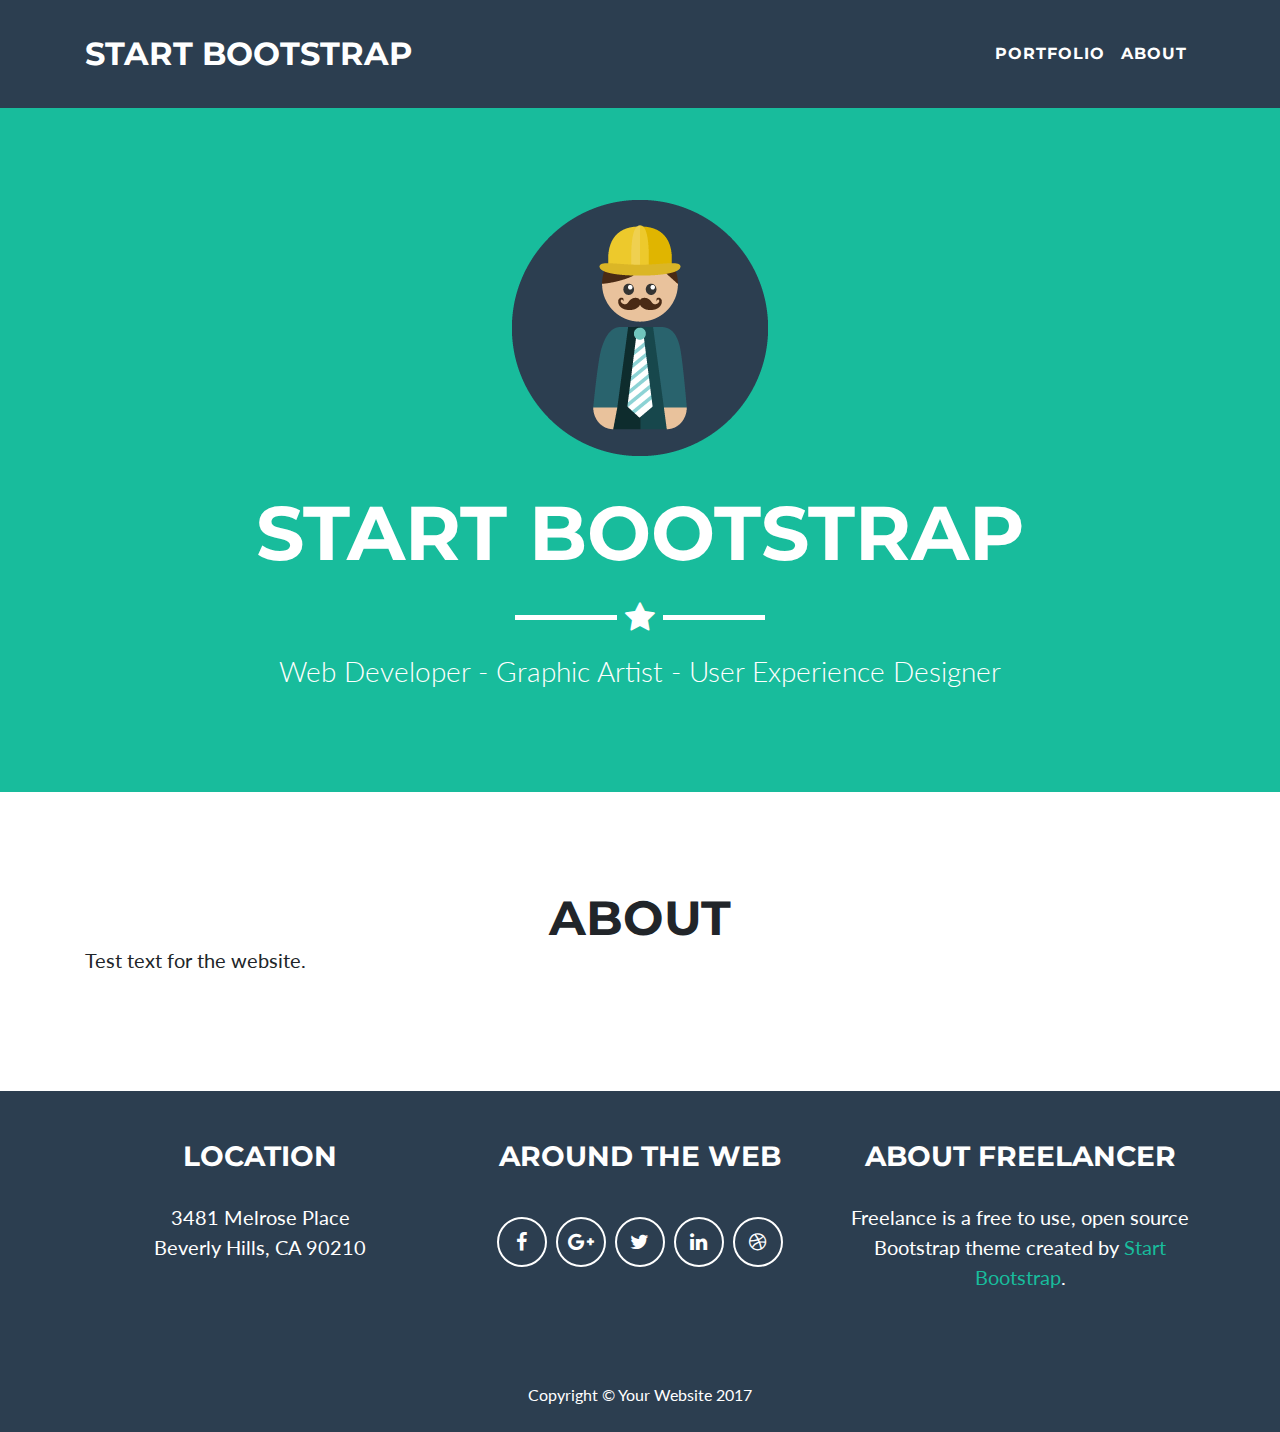
==== LearningModulesSite/index.html @ baed7084 "Website Structure" ====
<!DOCTYPE html>
<html lang="en">

  <head>

    <meta charset="utf-8">
    <meta name="viewport" content="width=device-width, initial-scale=1, shrink-to-fit=no">
    <meta name="description" content="">
    <meta name="author" content="">

    <title>Freelancer - Start Bootstrap Theme</title>

    <!-- Bootstrap core CSS -->
    <link href="vendor/bootstrap/css/bootstrap.min.css" rel="stylesheet">

    <!-- Custom fonts for this template -->
    <link href="vendor/font-awesome/css/font-awesome.min.css" rel="stylesheet" type="text/css">
    <link href="https://fonts.googleapis.com/css?family=Montserrat:400,700" rel="stylesheet" type="text/css">
    <link href="https://fonts.googleapis.com/css?family=Lato:400,700,400italic,700italic" rel="stylesheet" type="text/css">

    <!-- Custom styles for this template -->
    <link href="css/freelancer.min.css" rel="stylesheet">

  </head>

  <body id="page-top">

    <!-- Navigation -->
    <nav class="navbar navbar-expand-lg navbar-light fixed-top" id="mainNav">
      <div class="container">
        <a class="navbar-brand js-scroll-trigger" href="#page-top">Start Bootstrap</a>
        <button class="navbar-toggler navbar-toggler-right" type="button" data-toggle="collapse" data-target="#navbarResponsive" aria-controls="navbarResponsive" aria-expanded="false" aria-label="Toggle navigation">
          Menu
          <i class="fa fa-bars"></i>
        </button>
        <div class="collapse navbar-collapse" id="navbarResponsive">
          <ul class="navbar-nav ml-auto">
            <li class="nav-item">
              <a class="nav-link js-scroll-trigger" href="#portfolio">Portfolio</a>
            </li>
            <li class="nav-item">
              <a class="nav-link js-scroll-trigger" href="#about">About</a>
            </li>
          </ul>
        </div>
      </div>
    </nav>

    <!-- Header -->
    <header class="masthead">
      <div class="container">
        <img class="img-fluid" src="img/profile.png" alt="">
        <div class="intro-text">
          <span class="name">Start Bootstrap</span>
          <hr class="star-light">
          <span class="skills">Web Developer - Graphic Artist - User Experience Designer</span>
        </div>
      </div>
    </header>

    <!-- About Section -->
    <section id="about">
      <div class="container">
        <h2 class="text-center">About</h2>
        <div class="row">
          <div class="col-lg-4">
            <p>Test text for the website.</p>
          </div>
        </div>
      </div>
    </section>
    
    <!-- Footer -->
    <footer class="text-center">
      <div class="footer-above">
        <div class="container">
          <div class="row">
            <div class="footer-col col-md-4">
              <h3>Location</h3>
              <p>3481 Melrose Place
                <br>Beverly Hills, CA 90210</p>
            </div>
            <div class="footer-col col-md-4">
              <h3>Around the Web</h3>
              <ul class="list-inline">
                <li class="list-inline-item">
                  <a class="btn-social btn-outline" href="#">
                    <i class="fa fa-fw fa-facebook"></i>
                  </a>
                </li>
                <li class="list-inline-item">
                  <a class="btn-social btn-outline" href="#">
                    <i class="fa fa-fw fa-google-plus"></i>
                  </a>
                </li>
                <li class="list-inline-item">
                  <a class="btn-social btn-outline" href="#">
                    <i class="fa fa-fw fa-twitter"></i>
                  </a>
                </li>
                <li class="list-inline-item">
                  <a class="btn-social btn-outline" href="#">
                    <i class="fa fa-fw fa-linkedin"></i>
                  </a>
                </li>
                <li class="list-inline-item">
                  <a class="btn-social btn-outline" href="#">
                    <i class="fa fa-fw fa-dribbble"></i>
                  </a>
                </li>
              </ul>
            </div>
            <div class="footer-col col-md-4">
              <h3>About Freelancer</h3>
              <p>Freelance is a free to use, open source Bootstrap theme created by
                <a href="http://startbootstrap.com">Start Bootstrap</a>.</p>
            </div>
          </div>
        </div>
      </div>
      <div class="footer-below">
        <div class="container">
          <div class="row">
            <div class="col-lg-12">
              Copyright &copy; Your Website 2017
            </div>
          </div>
        </div>
      </div>
    </footer>

    <!-- Scroll to Top Button (Only visible on small and extra-small screen sizes) -->
    <div class="scroll-top d-lg-none">
      <a class="btn btn-primary js-scroll-trigger" href="#page-top">
        <i class="fa fa-chevron-up"></i>
      </a>
    </div>

    <!-- Portfolio Modals -->
    <div class="portfolio-modal modal fade" id="portfolioModal1" tabindex="-1" role="dialog" aria-hidden="true">
      <div class="modal-dialog" role="document">
        <div class="modal-content">
          <div class="close-modal" data-dismiss="modal">
            <div class="lr">
              <div class="rl"></div>
            </div>
          </div>
          <div class="container">
            <div class="row">
              <div class="col-lg-8 mx-auto">
                <div class="modal-body">
                  <h2>Project Title</h2>
                  <hr class="star-primary">
                  <img class="img-fluid img-centered" src="img/portfolio/cabin.png" alt="">
                  <p>Use this area of the page to describe your project. The icon above is part of a free icon set by
                    <a href="https://sellfy.com/p/8Q9P/jV3VZ/">Flat Icons</a>. On their website, you can download their free set with 16 icons, or you can purchase the entire set with 146 icons for only $12!</p>
                  <ul class="list-inline item-details">
                    <li>Client:
                      <strong>
                        <a href="http://startbootstrap.com">Start Bootstrap</a>
                      </strong>
                    </li>
                    <li>Date:
                      <strong>
                        <a href="http://startbootstrap.com">April 2014</a>
                      </strong>
                    </li>
                    <li>Service:
                      <strong>
                        <a href="http://startbootstrap.com">Web Development</a>
                      </strong>
                    </li>
                  </ul>
                  <button class="btn btn-success" type="button" data-dismiss="modal">
                    <i class="fa fa-times"></i>
                    Close</button>
                </div>
              </div>
            </div>
          </div>
        </div>
      </div>
    </div>
    <div class="portfolio-modal modal fade" id="portfolioModal2" tabindex="-1" role="dialog" aria-hidden="true">
      <div class="modal-dialog" role="document">
        <div class="modal-content">
          <div class="close-modal" data-dismiss="modal">
            <div class="lr">
              <div class="rl"></div>
            </div>
          </div>
          <div class="container">
            <div class="row">
              <div class="col-lg-8 mx-auto">
                <div class="modal-body">
                  <h2>Project Title</h2>
                  <hr class="star-primary">
                  <img class="img-fluid img-centered" src="img/portfolio/cake.png" alt="">
                  <p>Use this area of the page to describe your project. The icon above is part of a free icon set by
                    <a href="https://sellfy.com/p/8Q9P/jV3VZ/">Flat Icons</a>. On their website, you can download their free set with 16 icons, or you can purchase the entire set with 146 icons for only $12!</p>
                  <ul class="list-inline item-details">
                    <li>Client:
                      <strong>
                        <a href="http://startbootstrap.com">Start Bootstrap</a>
                      </strong>
                    </li>
                    <li>Date:
                      <strong>
                        <a href="http://startbootstrap.com">April 2014</a>
                      </strong>
                    </li>
                    <li>Service:
                      <strong>
                        <a href="http://startbootstrap.com">Web Development</a>
                      </strong>
                    </li>
                  </ul>
                  <button class="btn btn-success" type="button" data-dismiss="modal">
                    <i class="fa fa-times"></i>
                    Close</button>
                </div>
              </div>
            </div>
          </div>
        </div>
      </div>
    </div>
    <div class="portfolio-modal modal fade" id="portfolioModal3" tabindex="-1" role="dialog" aria-hidden="true">
      <div class="modal-dialog" role="document">
        <div class="modal-content">
          <div class="close-modal" data-dismiss="modal">
            <div class="lr">
              <div class="rl"></div>
            </div>
          </div>
          <div class="container">
            <div class="row">
              <div class="col-lg-8 mx-auto">
                <div class="modal-body">
                  <h2>Project Title</h2>
                  <hr class="star-primary">
                  <img class="img-fluid img-centered" src="img/portfolio/circus.png" alt="">
                  <p>Use this area of the page to describe your project. The icon above is part of a free icon set by
                    <a href="https://sellfy.com/p/8Q9P/jV3VZ/">Flat Icons</a>. On their website, you can download their free set with 16 icons, or you can purchase the entire set with 146 icons for only $12!</p>
                  <ul class="list-inline item-details">
                    <li>Client:
                      <strong>
                        <a href="http://startbootstrap.com">Start Bootstrap</a>
                      </strong>
                    </li>
                    <li>Date:
                      <strong>
                        <a href="http://startbootstrap.com">April 2014</a>
                      </strong>
                    </li>
                    <li>Service:
                      <strong>
                        <a href="http://startbootstrap.com">Web Development</a>
                      </strong>
                    </li>
                  </ul>
                  <button class="btn btn-success" type="button" data-dismiss="modal">
                    <i class="fa fa-times"></i>
                    Close</button>
                </div>
              </div>
            </div>
          </div>
        </div>
      </div>
    </div>
    <div class="portfolio-modal modal fade" id="portfolioModal4" tabindex="-1" role="dialog" aria-hidden="true">
      <div class="modal-dialog" role="document">
        <div class="modal-content">
          <div class="close-modal" data-dismiss="modal">
            <div class="lr">
              <div class="rl"></div>
            </div>
          </div>
          <div class="container">
            <div class="row">
              <div class="col-lg-8 mx-auto">
                <div class="modal-body">
                  <h2>Project Title</h2>
                  <hr class="star-primary">
                  <img class="img-fluid img-centered" src="img/portfolio/game.png" alt="">
                  <p>Use this area of the page to describe your project. The icon above is part of a free icon set by
                    <a href="https://sellfy.com/p/8Q9P/jV3VZ/">Flat Icons</a>. On their website, you can download their free set with 16 icons, or you can purchase the entire set with 146 icons for only $12!</p>
                  <ul class="list-inline item-details">
                    <li>Client:
                      <strong>
                        <a href="http://startbootstrap.com">Start Bootstrap</a>
                      </strong>
                    </li>
                    <li>Date:
                      <strong>
                        <a href="http://startbootstrap.com">April 2014</a>
                      </strong>
                    </li>
                    <li>Service:
                      <strong>
                        <a href="http://startbootstrap.com">Web Development</a>
                      </strong>
                    </li>
                  </ul>
                  <button class="btn btn-success" type="button" data-dismiss="modal">
                    <i class="fa fa-times"></i>
                    Close</button>
                </div>
              </div>
            </div>
          </div>
        </div>
      </div>
    </div>
    <div class="portfolio-modal modal fade" id="portfolioModal5" tabindex="-1" role="dialog" aria-hidden="true">
      <div class="modal-dialog" role="document">
        <div class="modal-content">
          <div class="close-modal" data-dismiss="modal">
            <div class="lr">
              <div class="rl"></div>
            </div>
          </div>
          <div class="container">
            <div class="row">
              <div class="col-lg-8 mx-auto">
                <div class="modal-body">
                  <h2>Project Title</h2>
                  <hr class="star-primary">
                  <img class="img-fluid img-centered" src="img/portfolio/safe.png" alt="">
                  <p>Use this area of the page to describe your project. The icon above is part of a free icon set by
                    <a href="https://sellfy.com/p/8Q9P/jV3VZ/">Flat Icons</a>. On their website, you can download their free set with 16 icons, or you can purchase the entire set with 146 icons for only $12!</p>
                  <ul class="list-inline item-details">
                    <li>Client:
                      <strong>
                        <a href="http://startbootstrap.com">Start Bootstrap</a>
                      </strong>
                    </li>
                    <li>Date:
                      <strong>
                        <a href="http://startbootstrap.com">April 2014</a>
                      </strong>
                    </li>
                    <li>Service:
                      <strong>
                        <a href="http://startbootstrap.com">Web Development</a>
                      </strong>
                    </li>
                  </ul>
                  <button class="btn btn-success" type="button" data-dismiss="modal">
                    <i class="fa fa-times"></i>
                    Close</button>
                </div>
              </div>
            </div>
          </div>
        </div>
      </div>
    </div>
    <div class="portfolio-modal modal fade" id="portfolioModal6" tabindex="-1" role="dialog" aria-hidden="true">
      <div class="modal-dialog" role="document">
        <div class="modal-content">
          <div class="close-modal" data-dismiss="modal">
            <div class="lr">
              <div class="rl"></div>
            </div>
          </div>
          <div class="container">
            <div class="row">
              <div class="col-lg-8 mx-auto">
                <div class="modal-body">
                  <h2>Project Title</h2>
                  <hr class="star-primary">
                  <img class="img-fluid img-centered" src="img/portfolio/submarine.png" alt="">
                  <p>Use this area of the page to describe your project. The icon above is part of a free icon set by
                    <a href="https://sellfy.com/p/8Q9P/jV3VZ/">Flat Icons</a>. On their website, you can download their free set with 16 icons, or you can purchase the entire set with 146 icons for only $12!</p>
                  <ul class="list-inline item-details">
                    <li>Client:
                      <strong>
                        <a href="http://startbootstrap.com">Start Bootstrap</a>
                      </strong>
                    </li>
                    <li>Date:
                      <strong>
                        <a href="http://startbootstrap.com">April 2014</a>
                      </strong>
                    </li>
                    <li>Service:
                      <strong>
                        <a href="http://startbootstrap.com">Web Development</a>
                      </strong>
                    </li>
                  </ul>
                  <button class="btn btn-success" type="button" data-dismiss="modal">
                    <i class="fa fa-times"></i>
                    Close</button>
                </div>
              </div>
            </div>
          </div>
        </div>
      </div>
    </div>

    <!-- Bootstrap core JavaScript -->
    <script src="vendor/jquery/jquery.min.js"></script>
    <script src="vendor/popper/popper.min.js"></script>
    <script src="vendor/bootstrap/js/bootstrap.min.js"></script>

    <!-- Plugin JavaScript -->
    <script src="vendor/jquery-easing/jquery.easing.min.js"></script>

    <!-- Contact Form JavaScript -->
    <script src="js/jqBootstrapValidation.js"></script>
    <script src="js/contact_me.js"></script>

    <!-- Custom scripts for this template -->
    <script src="js/freelancer.min.js"></script>

  </body>

</html>
---- LearningModulesSite/css/freelancer.min.css ----
/*!
 * Start Bootstrap - Freelancer v4.0.0-beta (https://startbootstrap.com/template-overviews/freelancer)
 * Copyright 2013-2017 Start Bootstrap
 * Licensed under MIT (https://github.com/BlackrockDigital/startbootstrap-freelancer/blob/master/LICENSE)
 */body{font-family:Lato,'Helvetica Neue',Helvetica,Arial,sans-serif;overflow-x:hidden}p{font-size:20px}p.small{font-size:16px}a,a.active,a:active,a:focus,a:hover{color:#18bc9c;outline:0}h1,h2,h3,h4,h5,h6{font-family:Montserrat,'Helvetica Neue',Helvetica,Arial,sans-serif;font-weight:700;text-transform:uppercase}hr.star-light,hr.star-primary{max-width:250px;margin:25px auto 30px;padding:0;text-align:center;border:none;border-top:solid 5px}hr.star-light:after,hr.star-primary:after{font-family:FontAwesome;font-size:2em;position:relative;top:-.8em;display:inline-block;padding:0 .25em;content:'\f005'}hr.star-light{border-color:#fff}hr.star-light:after{color:#fff;background-color:#18bc9c}hr.star-primary{border-color:#2c3e50}hr.star-primary:after{color:#2c3e50;background-color:#fff}.img-centered{margin:0 auto}section{padding:100px 0}section h2{font-size:3em;margin:0}section.success{color:#fff;background:#18bc9c}@media (max-width:767px){section{padding:75px 0}section.first{padding-top:75px}}.scroll-top{position:fixed;z-index:1049;right:2%;bottom:2%;width:50px;height:50px}.scroll-top .btn{font-size:16px;line-height:28px;width:50px;height:50px;text-align:center;border-radius:100%}.scroll-top .btn:focus{outline:0}#mainNav{font-family:Montserrat,'Helvetica Neue',Helvetica,Arial,sans-serif;font-weight:700;text-transform:uppercase;border:none;background:#2c3e50}#mainNav a:focus{outline:0}#mainNav .navbar-brand{font-size:1.1rem;color:#fff}#mainNav .navbar-brand.active,#mainNav .navbar-brand:active,#mainNav .navbar-brand:focus,#mainNav .navbar-brand:hover{color:#fff}#mainNav .navbar-nav{letter-spacing:1px}#mainNav .navbar-nav li.nav-item a.nav-link{color:#fff}#mainNav .navbar-nav li.nav-item a.nav-link:hover{color:#18bc9c;outline:0}#mainNav .navbar-nav li.nav-item a.nav-link:active,#mainNav .navbar-nav li.nav-item a.nav-link:focus{color:#fff}#mainNav .navbar-toggler{font-size:14px;padding:11px;text-transform:uppercase;color:#fff;border-color:#fff}#mainNav .navbar-toggler:focus,#mainNav .navbar-toggler:hover{color:#fff;border-color:#18bc9c;background-color:#18bc9c}@media (min-width:992px){#mainNav{padding-top:25px;padding-bottom:25px;-webkit-transition:padding-top .3s,padding-bottom .3s;-moz-transition:padding-top .3s,padding-bottom .3s;transition:padding-top .3s,padding-bottom .3s}#mainNav .navbar-brand{font-size:2em;-webkit-transition:all .3s;-moz-transition:all .3s;transition:all .3s}#mainNav .navbar-nav>li.nav-item>a.nav-link.active{color:#fff;border-radius:3px;background:#18bc9c}#mainNav .navbar-nav>li.nav-item>a.nav-link.active:active,#mainNav .navbar-nav>li.nav-item>a.nav-link.active:focus,#mainNav .navbar-nav>li.nav-item>a.nav-link.active:hover{color:#fff;background:#18bc9c}#mainNav.navbar-shrink{padding-top:10px;padding-bottom:10px}#mainNav.navbar-shrink .navbar-brand{font-size:1.5em}}header.masthead{padding-top:100px;padding-bottom:50px;text-align:center;color:#fff;background:#18bc9c}header.masthead img{display:block;margin:0 auto 20px}header.masthead .intro-text .name{font-family:Montserrat,'Helvetica Neue',Helvetica,Arial,sans-serif;font-size:2em;font-weight:700;display:block;text-transform:uppercase}header.masthead .intro-text .skills{font-size:1.25em;font-weight:300}@media (min-width:768px){header.masthead{padding-top:200px;padding-bottom:100px}header.masthead .intro-text .name{font-size:4.75em}header.masthead .intro-text .skills{font-size:1.75em}}#portfolio .portfolio-item{right:0;margin:0 0 15px}#portfolio .portfolio-item .portfolio-link{position:relative;display:block;max-width:400px;margin:0 auto;cursor:pointer}#portfolio .portfolio-item .portfolio-link .caption{position:absolute;width:100%;height:100%;-webkit-transition:all ease .5s;-moz-transition:all ease .5s;transition:all ease .5s;opacity:0;background:rgba(24,188,156,.9)}#portfolio .portfolio-item .portfolio-link .caption:hover{opacity:1}#portfolio .portfolio-item .portfolio-link .caption .caption-content{font-size:20px;position:absolute;top:50%;width:100%;height:20px;margin-top:-12px;text-align:center;color:#fff}#portfolio .portfolio-item .portfolio-link .caption .caption-content i{margin-top:-12px}#portfolio .portfolio-item .portfolio-link .caption .caption-content h3,#portfolio .portfolio-item .portfolio-link .caption .caption-content h4{margin:0}#portfolio *{z-index:2}@media (min-width:767px){#portfolio .portfolio-item{margin:0 0 30px}}.portfolio-modal .modal-dialog{max-width:100%;min-height:100%;margin:0;padding:0;text-align:center;border:none;border-radius:0;background-clip:border-box;-webkit-box-shadow:none;box-shadow:none}.portfolio-modal .modal-dialog .modal-content{padding:100px 0;border:0;border-radius:0}.portfolio-modal .modal-dialog .modal-content h2{font-size:3em;margin:0}.portfolio-modal .modal-dialog .modal-content img{margin-bottom:30px}.portfolio-modal .modal-dialog .modal-content .item-details{margin:30px 0}.portfolio-modal .close-modal{position:absolute;top:25px;right:25px;width:75px;height:75px;cursor:pointer;background-color:transparent}.portfolio-modal .close-modal:hover{opacity:.3}.portfolio-modal .close-modal .lr{z-index:1051;width:1px;height:75px;margin-left:35px;-webkit-transform:rotate(45deg);-ms-transform:rotate(45deg);transform:rotate(45deg);background-color:#2c3e50}.portfolio-modal .close-modal .lr .rl{z-index:1052;width:1px;height:75px;-webkit-transform:rotate(90deg);-ms-transform:rotate(90deg);transform:rotate(90deg);background-color:#2c3e50}.portfolio-modal .modal-backdrop{display:none;opacity:0}.floating-label-form-group{position:relative;margin-bottom:0;padding-bottom:.5em;border-bottom:1px solid #eee}.floating-label-form-group input,.floating-label-form-group textarea{font-size:1.5em;position:relative;z-index:1;padding-right:0;padding-left:0;resize:none;border:none;border-radius:0;background:0 0;box-shadow:none!important}.floating-label-form-group label{font-size:.85em;line-height:1.764705882em;position:relative;z-index:0;top:2em;display:block;margin:0;-webkit-transition:top .3s ease,opacity .3s ease;-moz-transition:top .3s ease,opacity .3s ease;-ms-transition:top .3s ease,opacity .3s ease;transition:top .3s ease,opacity .3s ease;vertical-align:middle;vertical-align:baseline;opacity:0}.floating-label-form-group:not(:first-child){padding-left:14px;border-left:1px solid #eee}.floating-label-form-group-with-value label{top:0;opacity:1}.floating-label-form-group-with-focus label{color:#18bc9c}form .row:first-child .floating-label-form-group{border-top:1px solid #eee}footer{color:#fff}footer h3{margin-bottom:30px}footer .footer-above{padding-top:50px;background-color:#2c3e50}footer .footer-col{margin-bottom:50px}footer .footer-below{padding:25px 0;background-color:#2c3e50}.btn-outline{font-size:20px;margin-top:15px;transition:all .3s ease-in-out;color:#fff;border:solid 2px #fff;background:0 0}.btn-outline.active,.btn-outline:active,.btn-outline:focus,.btn-outline:hover{color:#18bc9c;border:solid 2px #fff;background:#fff}.btn-primary{font-weight:700;color:#fff;border-color:#2c3e50;background-color:#2c3e50}.btn-primary.focus,.btn-primary:focus{color:#fff;border-color:#000;background-color:#1a252f}.btn-primary:hover{color:#fff;border-color:#161f29;background-color:#1a252f}.btn-primary.active,.btn-primary:active,.open>.btn-primary.dropdown-toggle{color:#fff;border-color:#161f29;background-color:#1a252f}.btn-primary.active.focus,.btn-primary.active:focus,.btn-primary.active:hover,.btn-primary:active.focus,.btn-primary:active:focus,.btn-primary:active:hover,.open>.btn-primary.dropdown-toggle.focus,.open>.btn-primary.dropdown-toggle:focus,.open>.btn-primary.dropdown-toggle:hover{color:#fff;border-color:#000;background-color:#0d1318}.btn-primary.active,.btn-primary:active,.open>.btn-primary.dropdown-toggle{background-image:none}.btn-primary.disabled.focus,.btn-primary.disabled:focus,.btn-primary.disabled:hover,.btn-primary[disabled].focus,.btn-primary[disabled]:focus,.btn-primary[disabled]:hover,fieldset[disabled] .btn-primary.focus,fieldset[disabled] .btn-primary:focus,fieldset[disabled] .btn-primary:hover{border-color:#2c3e50;background-color:#2c3e50}.btn-primary .badge{color:#2c3e50;background-color:#fff}.btn-success{font-weight:700;color:#fff;border-color:#18bc9c;background-color:#18bc9c}.btn-success.focus,.btn-success:focus{color:#fff;border-color:#0a4b3e;background-color:#128f76}.btn-success:hover{color:#fff;border-color:#11866f;background-color:#128f76}.btn-success.active,.btn-success:active,.open>.btn-success.dropdown-toggle{color:#fff;border-color:#11866f;background-color:#128f76}.btn-success.active.focus,.btn-success.active:focus,.btn-success.active:hover,.btn-success:active.focus,.btn-success:active:focus,.btn-success:active:hover,.open>.btn-success.dropdown-toggle.focus,.open>.btn-success.dropdown-toggle:focus,.open>.btn-success.dropdown-toggle:hover{color:#fff;border-color:#0a4b3e;background-color:#0e6f5c}.btn-success.active,.btn-success:active,.open>.btn-success.dropdown-toggle{background-image:none}.btn-success.disabled.focus,.btn-success.disabled:focus,.btn-success.disabled:hover,.btn-success[disabled].focus,.btn-success[disabled]:focus,.btn-success[disabled]:hover,fieldset[disabled] .btn-success.focus,fieldset[disabled] .btn-success:focus,fieldset[disabled] .btn-success:hover{border-color:#18bc9c;background-color:#18bc9c}.btn-success .badge{color:#18bc9c;background-color:#fff}.btn-social{font-size:20px;line-height:45px;display:inline-block;width:50px;height:50px;text-align:center;border:2px solid #fff;border-radius:100%}.btn.active,.btn:active,.btn:focus{outline:0}
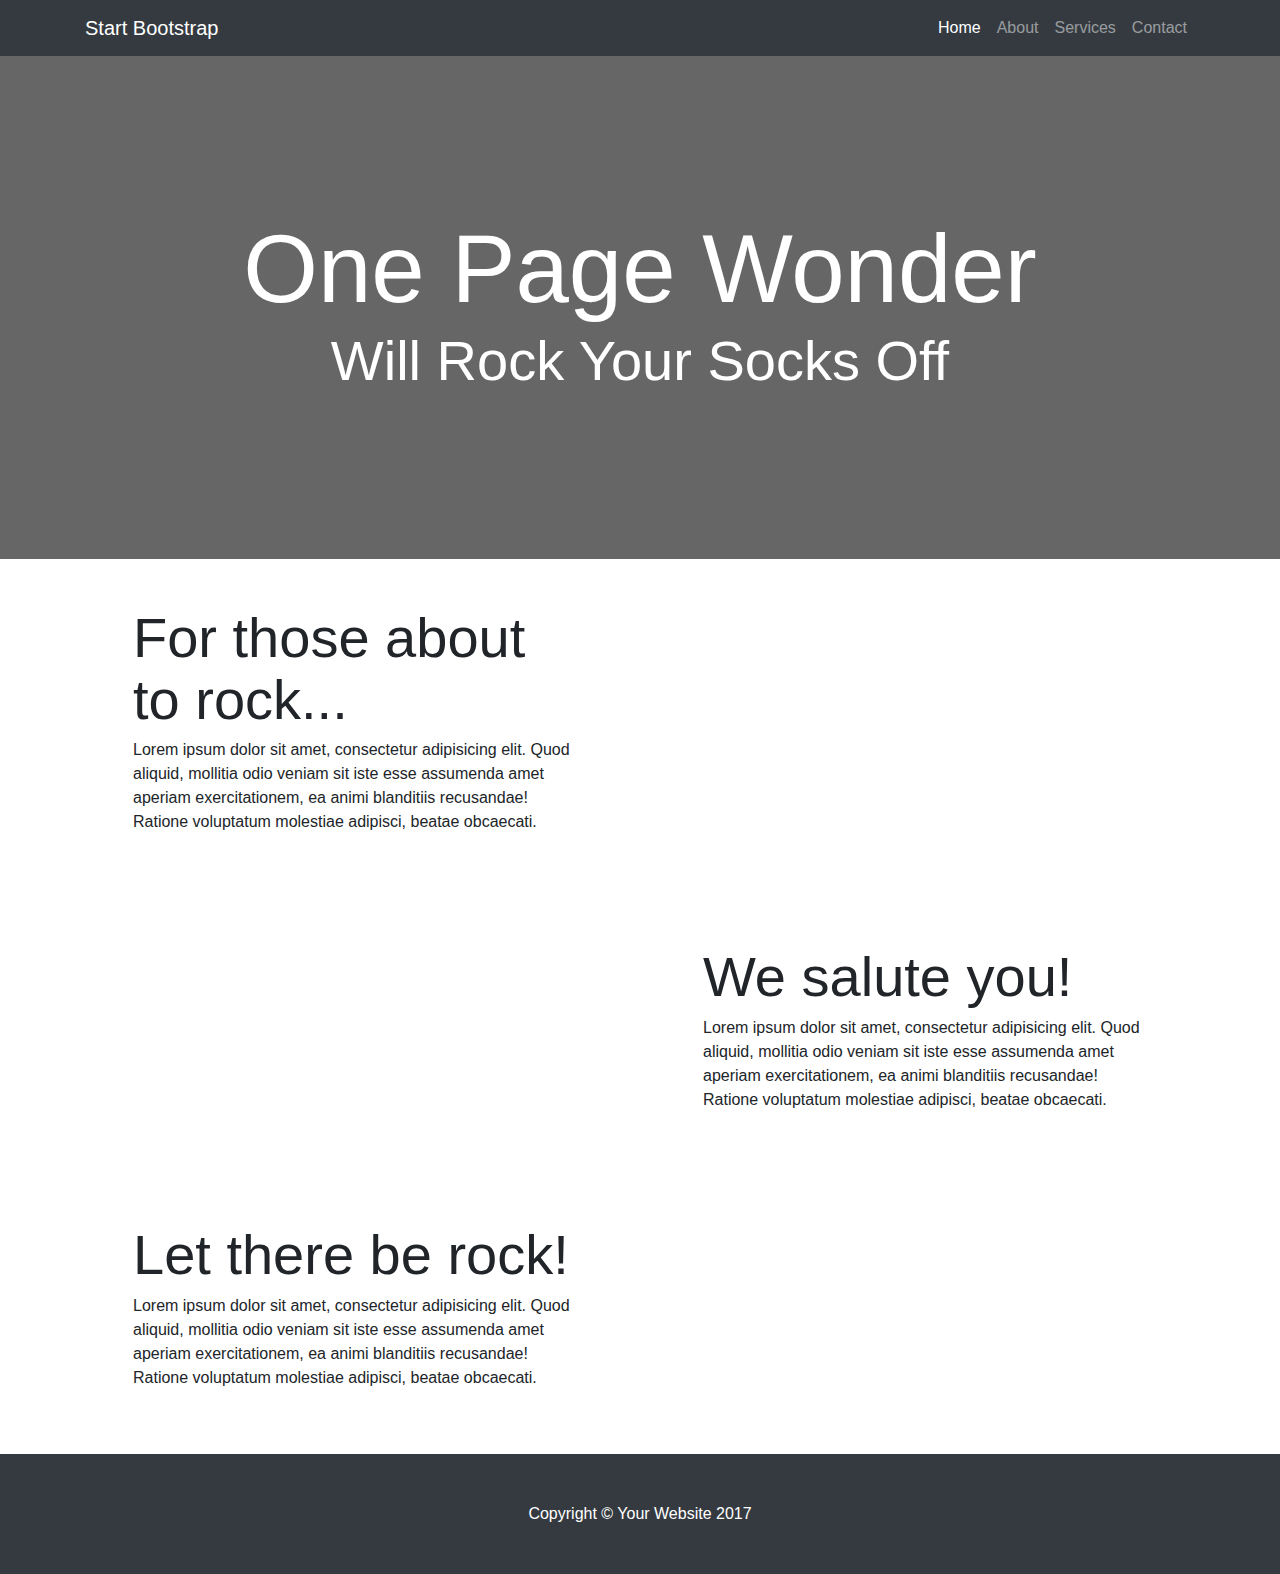
==== commit 64a713db: "New Layout" ====
--- a/LearningModulesSite/index.html
+++ b/LearningModulesSite/index.html
@@ -8,415 +8,122 @@
     <meta name="description" content="">
     <meta name="author" content="">
 
-    <title>Freelancer - Start Bootstrap Theme</title>
+    <title>One Page Wonder - Start Bootstrap Template</title>
 
     <!-- Bootstrap core CSS -->
     <link href="vendor/bootstrap/css/bootstrap.min.css" rel="stylesheet">
 
-    <!-- Custom fonts for this template -->
-    <link href="vendor/font-awesome/css/font-awesome.min.css" rel="stylesheet" type="text/css">
-    <link href="https://fonts.googleapis.com/css?family=Montserrat:400,700" rel="stylesheet" type="text/css">
-    <link href="https://fonts.googleapis.com/css?family=Lato:400,700,400italic,700italic" rel="stylesheet" type="text/css">
-
     <!-- Custom styles for this template -->
-    <link href="css/freelancer.min.css" rel="stylesheet">
+    <link href="css/one-page-wonder.css" rel="stylesheet">
 
   </head>
 
-  <body id="page-top">
+  <body>
 
     <!-- Navigation -->
-    <nav class="navbar navbar-expand-lg navbar-light fixed-top" id="mainNav">
+    <nav class="navbar navbar-expand-lg navbar-dark bg-dark fixed-top">
       <div class="container">
-        <a class="navbar-brand js-scroll-trigger" href="#page-top">Start Bootstrap</a>
-        <button class="navbar-toggler navbar-toggler-right" type="button" data-toggle="collapse" data-target="#navbarResponsive" aria-controls="navbarResponsive" aria-expanded="false" aria-label="Toggle navigation">
-          Menu
-          <i class="fa fa-bars"></i>
+        <a class="navbar-brand" href="#">Start Bootstrap</a>
+        <button class="navbar-toggler" type="button" data-toggle="collapse" data-target="#navbarResponsive" aria-controls="navbarResponsive" aria-expanded="false" aria-label="Toggle navigation">
+          <span class="navbar-toggler-icon"></span>
         </button>
         <div class="collapse navbar-collapse" id="navbarResponsive">
           <ul class="navbar-nav ml-auto">
-            <li class="nav-item">
-              <a class="nav-link js-scroll-trigger" href="#portfolio">Portfolio</a>
+            <li class="nav-item active">
+              <a class="nav-link" href="#">Home
+                <span class="sr-only">(current)</span>
+              </a>
             </li>
             <li class="nav-item">
-              <a class="nav-link js-scroll-trigger" href="#about">About</a>
+              <a class="nav-link" href="#">About</a>
+            </li>
+            <li class="nav-item">
+              <a class="nav-link" href="#">Services</a>
+            </li>
+            <li class="nav-item">
+              <a class="nav-link" href="#">Contact</a>
             </li>
           </ul>
         </div>
       </div>
     </nav>
 
-    <!-- Header -->
     <header class="masthead">
-      <div class="container">
-        <img class="img-fluid" src="img/profile.png" alt="">
-        <div class="intro-text">
-          <span class="name">Start Bootstrap</span>
-          <hr class="star-light">
-          <span class="skills">Web Developer - Graphic Artist - User Experience Designer</span>
+      <div class="overlay">
+        <div class="container">
+          <h1 class="display-1 text-white">One Page Wonder</h1>
+          <h2 class="display-4 text-white">Will Rock Your Socks Off</h2>
         </div>
       </div>
     </header>
 
-    <!-- About Section -->
-    <section id="about">
+    <section>
       <div class="container">
-        <h2 class="text-center">About</h2>
-        <div class="row">
-          <div class="col-lg-4">
-            <p>Test text for the website.</p>
+        <div class="row align-items-center">
+          <div class="col-md-6 order-2">
+            <div class="p-5">
+              <img class="img-fluid rounded-circle" src="https://unsplash.it/500/500?image=836" alt="">
+            </div>
+          </div>
+          <div class="col-md-6 order-1">
+            <div class="p-5">
+              <h2 class="display-4">For those about to rock...</h2>
+              <p>Lorem ipsum dolor sit amet, consectetur adipisicing elit. Quod aliquid, mollitia odio veniam sit iste esse assumenda amet aperiam exercitationem, ea animi blanditiis recusandae! Ratione voluptatum molestiae adipisci, beatae obcaecati.</p>
+            </div>
           </div>
         </div>
       </div>
     </section>
-    
-    <!-- Footer -->
-    <footer class="text-center">
-      <div class="footer-above">
-        <div class="container">
-          <div class="row">
-            <div class="footer-col col-md-4">
-              <h3>Location</h3>
-              <p>3481 Melrose Place
-                <br>Beverly Hills, CA 90210</p>
+
+    <section>
+      <div class="container">
+        <div class="row align-items-center">
+          <div class="col-md-6">
+            <div class="p-5">
+              <img class="img-fluid rounded-circle" src="https://unsplash.it/500/500?image=452" alt="">
             </div>
-            <div class="footer-col col-md-4">
-              <h3>Around the Web</h3>
-              <ul class="list-inline">
-                <li class="list-inline-item">
-                  <a class="btn-social btn-outline" href="#">
-                    <i class="fa fa-fw fa-facebook"></i>
-                  </a>
-                </li>
-                <li class="list-inline-item">
-                  <a class="btn-social btn-outline" href="#">
-                    <i class="fa fa-fw fa-google-plus"></i>
-                  </a>
-                </li>
-                <li class="list-inline-item">
-                  <a class="btn-social btn-outline" href="#">
-                    <i class="fa fa-fw fa-twitter"></i>
-                  </a>
-                </li>
-                <li class="list-inline-item">
-                  <a class="btn-social btn-outline" href="#">
-                    <i class="fa fa-fw fa-linkedin"></i>
-                  </a>
-                </li>
-                <li class="list-inline-item">
-                  <a class="btn-social btn-outline" href="#">
-                    <i class="fa fa-fw fa-dribbble"></i>
-                  </a>
-                </li>
-              </ul>
-            </div>
-            <div class="footer-col col-md-4">
-              <h3>About Freelancer</h3>
-              <p>Freelance is a free to use, open source Bootstrap theme created by
-                <a href="http://startbootstrap.com">Start Bootstrap</a>.</p>
+          </div>
+          <div class="col-md-6">
+            <div class="p-5">
+              <h2 class="display-4">We salute you!</h2>
+              <p>Lorem ipsum dolor sit amet, consectetur adipisicing elit. Quod aliquid, mollitia odio veniam sit iste esse assumenda amet aperiam exercitationem, ea animi blanditiis recusandae! Ratione voluptatum molestiae adipisci, beatae obcaecati.</p>
             </div>
           </div>
         </div>
       </div>
-      <div class="footer-below">
-        <div class="container">
-          <div class="row">
-            <div class="col-lg-12">
-              Copyright &copy; Your Website 2017
+    </section>
+
+    <section>
+      <div class="container">
+        <div class="row align-items-center">
+          <div class="col-md-6 order-2">
+            <div class="p-5">
+              <img class="img-fluid rounded-circle" src="https://unsplash.it/500/500?image=453" alt="">
+            </div>
+          </div>
+          <div class="col-md-6 order-1">
+            <div class="p-5">
+              <h2 class="display-4">Let there be rock!</h2>
+              <p>Lorem ipsum dolor sit amet, consectetur adipisicing elit. Quod aliquid, mollitia odio veniam sit iste esse assumenda amet aperiam exercitationem, ea animi blanditiis recusandae! Ratione voluptatum molestiae adipisci, beatae obcaecati.</p>
             </div>
           </div>
         </div>
       </div>
+    </section>
+
+    <!-- Footer -->
+    <footer class="py-5 bg-dark">
+      <div class="container">
+        <p class="m-0 text-center text-white">Copyright &copy; Your Website 2017</p>
+      </div>
+      <!-- /.container -->
     </footer>
-
-    <!-- Scroll to Top Button (Only visible on small and extra-small screen sizes) -->
-    <div class="scroll-top d-lg-none">
-      <a class="btn btn-primary js-scroll-trigger" href="#page-top">
-        <i class="fa fa-chevron-up"></i>
-      </a>
-    </div>
-
-    <!-- Portfolio Modals -->
-    <div class="portfolio-modal modal fade" id="portfolioModal1" tabindex="-1" role="dialog" aria-hidden="true">
-      <div class="modal-dialog" role="document">
-        <div class="modal-content">
-          <div class="close-modal" data-dismiss="modal">
-            <div class="lr">
-              <div class="rl"></div>
-            </div>
-          </div>
-          <div class="container">
-            <div class="row">
-              <div class="col-lg-8 mx-auto">
-                <div class="modal-body">
-                  <h2>Project Title</h2>
-                  <hr class="star-primary">
-                  <img class="img-fluid img-centered" src="img/portfolio/cabin.png" alt="">
-                  <p>Use this area of the page to describe your project. The icon above is part of a free icon set by
-                    <a href="https://sellfy.com/p/8Q9P/jV3VZ/">Flat Icons</a>. On their website, you can download their free set with 16 icons, or you can purchase the entire set with 146 icons for only $12!</p>
-                  <ul class="list-inline item-details">
-                    <li>Client:
-                      <strong>
-                        <a href="http://startbootstrap.com">Start Bootstrap</a>
-                      </strong>
-                    </li>
-                    <li>Date:
-                      <strong>
-                        <a href="http://startbootstrap.com">April 2014</a>
-                      </strong>
-                    </li>
-                    <li>Service:
-                      <strong>
-                        <a href="http://startbootstrap.com">Web Development</a>
-                      </strong>
-                    </li>
-                  </ul>
-                  <button class="btn btn-success" type="button" data-dismiss="modal">
-                    <i class="fa fa-times"></i>
-                    Close</button>
-                </div>
-              </div>
-            </div>
-          </div>
-        </div>
-      </div>
-    </div>
-    <div class="portfolio-modal modal fade" id="portfolioModal2" tabindex="-1" role="dialog" aria-hidden="true">
-      <div class="modal-dialog" role="document">
-        <div class="modal-content">
-          <div class="close-modal" data-dismiss="modal">
-            <div class="lr">
-              <div class="rl"></div>
-            </div>
-          </div>
-          <div class="container">
-            <div class="row">
-              <div class="col-lg-8 mx-auto">
-                <div class="modal-body">
-                  <h2>Project Title</h2>
-                  <hr class="star-primary">
-                  <img class="img-fluid img-centered" src="img/portfolio/cake.png" alt="">
-                  <p>Use this area of the page to describe your project. The icon above is part of a free icon set by
-                    <a href="https://sellfy.com/p/8Q9P/jV3VZ/">Flat Icons</a>. On their website, you can download their free set with 16 icons, or you can purchase the entire set with 146 icons for only $12!</p>
-                  <ul class="list-inline item-details">
-                    <li>Client:
-                      <strong>
-                        <a href="http://startbootstrap.com">Start Bootstrap</a>
-                      </strong>
-                    </li>
-                    <li>Date:
-                      <strong>
-                        <a href="http://startbootstrap.com">April 2014</a>
-                      </strong>
-                    </li>
-                    <li>Service:
-                      <strong>
-                        <a href="http://startbootstrap.com">Web Development</a>
-                      </strong>
-                    </li>
-                  </ul>
-                  <button class="btn btn-success" type="button" data-dismiss="modal">
-                    <i class="fa fa-times"></i>
-                    Close</button>
-                </div>
-              </div>
-            </div>
-          </div>
-        </div>
-      </div>
-    </div>
-    <div class="portfolio-modal modal fade" id="portfolioModal3" tabindex="-1" role="dialog" aria-hidden="true">
-      <div class="modal-dialog" role="document">
-        <div class="modal-content">
-          <div class="close-modal" data-dismiss="modal">
-            <div class="lr">
-              <div class="rl"></div>
-            </div>
-          </div>
-          <div class="container">
-            <div class="row">
-              <div class="col-lg-8 mx-auto">
-                <div class="modal-body">
-                  <h2>Project Title</h2>
-                  <hr class="star-primary">
-                  <img class="img-fluid img-centered" src="img/portfolio/circus.png" alt="">
-                  <p>Use this area of the page to describe your project. The icon above is part of a free icon set by
-                    <a href="https://sellfy.com/p/8Q9P/jV3VZ/">Flat Icons</a>. On their website, you can download their free set with 16 icons, or you can purchase the entire set with 146 icons for only $12!</p>
-                  <ul class="list-inline item-details">
-                    <li>Client:
-                      <strong>
-                        <a href="http://startbootstrap.com">Start Bootstrap</a>
-                      </strong>
-                    </li>
-                    <li>Date:
-                      <strong>
-                        <a href="http://startbootstrap.com">April 2014</a>
-                      </strong>
-                    </li>
-                    <li>Service:
-                      <strong>
-                        <a href="http://startbootstrap.com">Web Development</a>
-                      </strong>
-                    </li>
-                  </ul>
-                  <button class="btn btn-success" type="button" data-dismiss="modal">
-                    <i class="fa fa-times"></i>
-                    Close</button>
-                </div>
-              </div>
-            </div>
-          </div>
-        </div>
-      </div>
-    </div>
-    <div class="portfolio-modal modal fade" id="portfolioModal4" tabindex="-1" role="dialog" aria-hidden="true">
-      <div class="modal-dialog" role="document">
-        <div class="modal-content">
-          <div class="close-modal" data-dismiss="modal">
-            <div class="lr">
-              <div class="rl"></div>
-            </div>
-          </div>
-          <div class="container">
-            <div class="row">
-              <div class="col-lg-8 mx-auto">
-                <div class="modal-body">
-                  <h2>Project Title</h2>
-                  <hr class="star-primary">
-                  <img class="img-fluid img-centered" src="img/portfolio/game.png" alt="">
-                  <p>Use this area of the page to describe your project. The icon above is part of a free icon set by
-                    <a href="https://sellfy.com/p/8Q9P/jV3VZ/">Flat Icons</a>. On their website, you can download their free set with 16 icons, or you can purchase the entire set with 146 icons for only $12!</p>
-                  <ul class="list-inline item-details">
-                    <li>Client:
-                      <strong>
-                        <a href="http://startbootstrap.com">Start Bootstrap</a>
-                      </strong>
-                    </li>
-                    <li>Date:
-                      <strong>
-                        <a href="http://startbootstrap.com">April 2014</a>
-                      </strong>
-                    </li>
-                    <li>Service:
-                      <strong>
-                        <a href="http://startbootstrap.com">Web Development</a>
-                      </strong>
-                    </li>
-                  </ul>
-                  <button class="btn btn-success" type="button" data-dismiss="modal">
-                    <i class="fa fa-times"></i>
-                    Close</button>
-                </div>
-              </div>
-            </div>
-          </div>
-        </div>
-      </div>
-    </div>
-    <div class="portfolio-modal modal fade" id="portfolioModal5" tabindex="-1" role="dialog" aria-hidden="true">
-      <div class="modal-dialog" role="document">
-        <div class="modal-content">
-          <div class="close-modal" data-dismiss="modal">
-            <div class="lr">
-              <div class="rl"></div>
-            </div>
-          </div>
-          <div class="container">
-            <div class="row">
-              <div class="col-lg-8 mx-auto">
-                <div class="modal-body">
-                  <h2>Project Title</h2>
-                  <hr class="star-primary">
-                  <img class="img-fluid img-centered" src="img/portfolio/safe.png" alt="">
-                  <p>Use this area of the page to describe your project. The icon above is part of a free icon set by
-                    <a href="https://sellfy.com/p/8Q9P/jV3VZ/">Flat Icons</a>. On their website, you can download their free set with 16 icons, or you can purchase the entire set with 146 icons for only $12!</p>
-                  <ul class="list-inline item-details">
-                    <li>Client:
-                      <strong>
-                        <a href="http://startbootstrap.com">Start Bootstrap</a>
-                      </strong>
-                    </li>
-                    <li>Date:
-                      <strong>
-                        <a href="http://startbootstrap.com">April 2014</a>
-                      </strong>
-                    </li>
-                    <li>Service:
-                      <strong>
-                        <a href="http://startbootstrap.com">Web Development</a>
-                      </strong>
-                    </li>
-                  </ul>
-                  <button class="btn btn-success" type="button" data-dismiss="modal">
-                    <i class="fa fa-times"></i>
-                    Close</button>
-                </div>
-              </div>
-            </div>
-          </div>
-        </div>
-      </div>
-    </div>
-    <div class="portfolio-modal modal fade" id="portfolioModal6" tabindex="-1" role="dialog" aria-hidden="true">
-      <div class="modal-dialog" role="document">
-        <div class="modal-content">
-          <div class="close-modal" data-dismiss="modal">
-            <div class="lr">
-              <div class="rl"></div>
-            </div>
-          </div>
-          <div class="container">
-            <div class="row">
-              <div class="col-lg-8 mx-auto">
-                <div class="modal-body">
-                  <h2>Project Title</h2>
-                  <hr class="star-primary">
-                  <img class="img-fluid img-centered" src="img/portfolio/submarine.png" alt="">
-                  <p>Use this area of the page to describe your project. The icon above is part of a free icon set by
-                    <a href="https://sellfy.com/p/8Q9P/jV3VZ/">Flat Icons</a>. On their website, you can download their free set with 16 icons, or you can purchase the entire set with 146 icons for only $12!</p>
-                  <ul class="list-inline item-details">
-                    <li>Client:
-                      <strong>
-                        <a href="http://startbootstrap.com">Start Bootstrap</a>
-                      </strong>
-                    </li>
-                    <li>Date:
-                      <strong>
-                        <a href="http://startbootstrap.com">April 2014</a>
-                      </strong>
-                    </li>
-                    <li>Service:
-                      <strong>
-                        <a href="http://startbootstrap.com">Web Development</a>
-                      </strong>
-                    </li>
-                  </ul>
-                  <button class="btn btn-success" type="button" data-dismiss="modal">
-                    <i class="fa fa-times"></i>
-                    Close</button>
-                </div>
-              </div>
-            </div>
-          </div>
-        </div>
-      </div>
-    </div>
 
     <!-- Bootstrap core JavaScript -->
     <script src="vendor/jquery/jquery.min.js"></script>
     <script src="vendor/popper/popper.min.js"></script>
     <script src="vendor/bootstrap/js/bootstrap.min.js"></script>
 
-    <!-- Plugin JavaScript -->
-    <script src="vendor/jquery-easing/jquery.easing.min.js"></script>
-
-    <!-- Contact Form JavaScript -->
-    <script src="js/jqBootstrapValidation.js"></script>
-    <script src="js/contact_me.js"></script>
-
-    <!-- Custom scripts for this template -->
-    <script src="js/freelancer.min.js"></script>
-
   </body>
 
 </html>
--- a/LearningModulesSite/css/one-page-wonder.css
+++ b/LearningModulesSite/css/one-page-wonder.css
@@ -0,0 +1,35 @@
+/*!
+ * Start Bootstrap - One Page Wonder (http://startbootstrap.com/template-overviews/one-page-wonder)
+ * Copyright 2013-2017 Start Bootstrap
+ * Licensed under MIT (https://github.com/BlackrockDigital/startbootstrap-one-page-wonder/blob/master/LICENSE)
+ */
+
+body {
+    padding-top: 54px;
+}
+
+@media (min-width: 992px) {
+    body {
+        padding-top: 56px;
+    }
+}
+
+header.masthead {
+    background: url('https://unsplash.it/1900/1080?image=304') no-repeat center center scroll;
+    -webkit-background-size: cover;
+    -moz-background-size: cover;
+    background-size: cover;
+    -o-background-size: cover;
+}
+
+header.masthead > .overlay {
+    padding: 5rem 0;
+    text-align: center;
+    background: rgba(0, 0, 0, 0.6);
+}
+
+@media (min-width: 992px) {
+    header.masthead > .overlay {
+        padding: 10rem 0;
+    }
+}
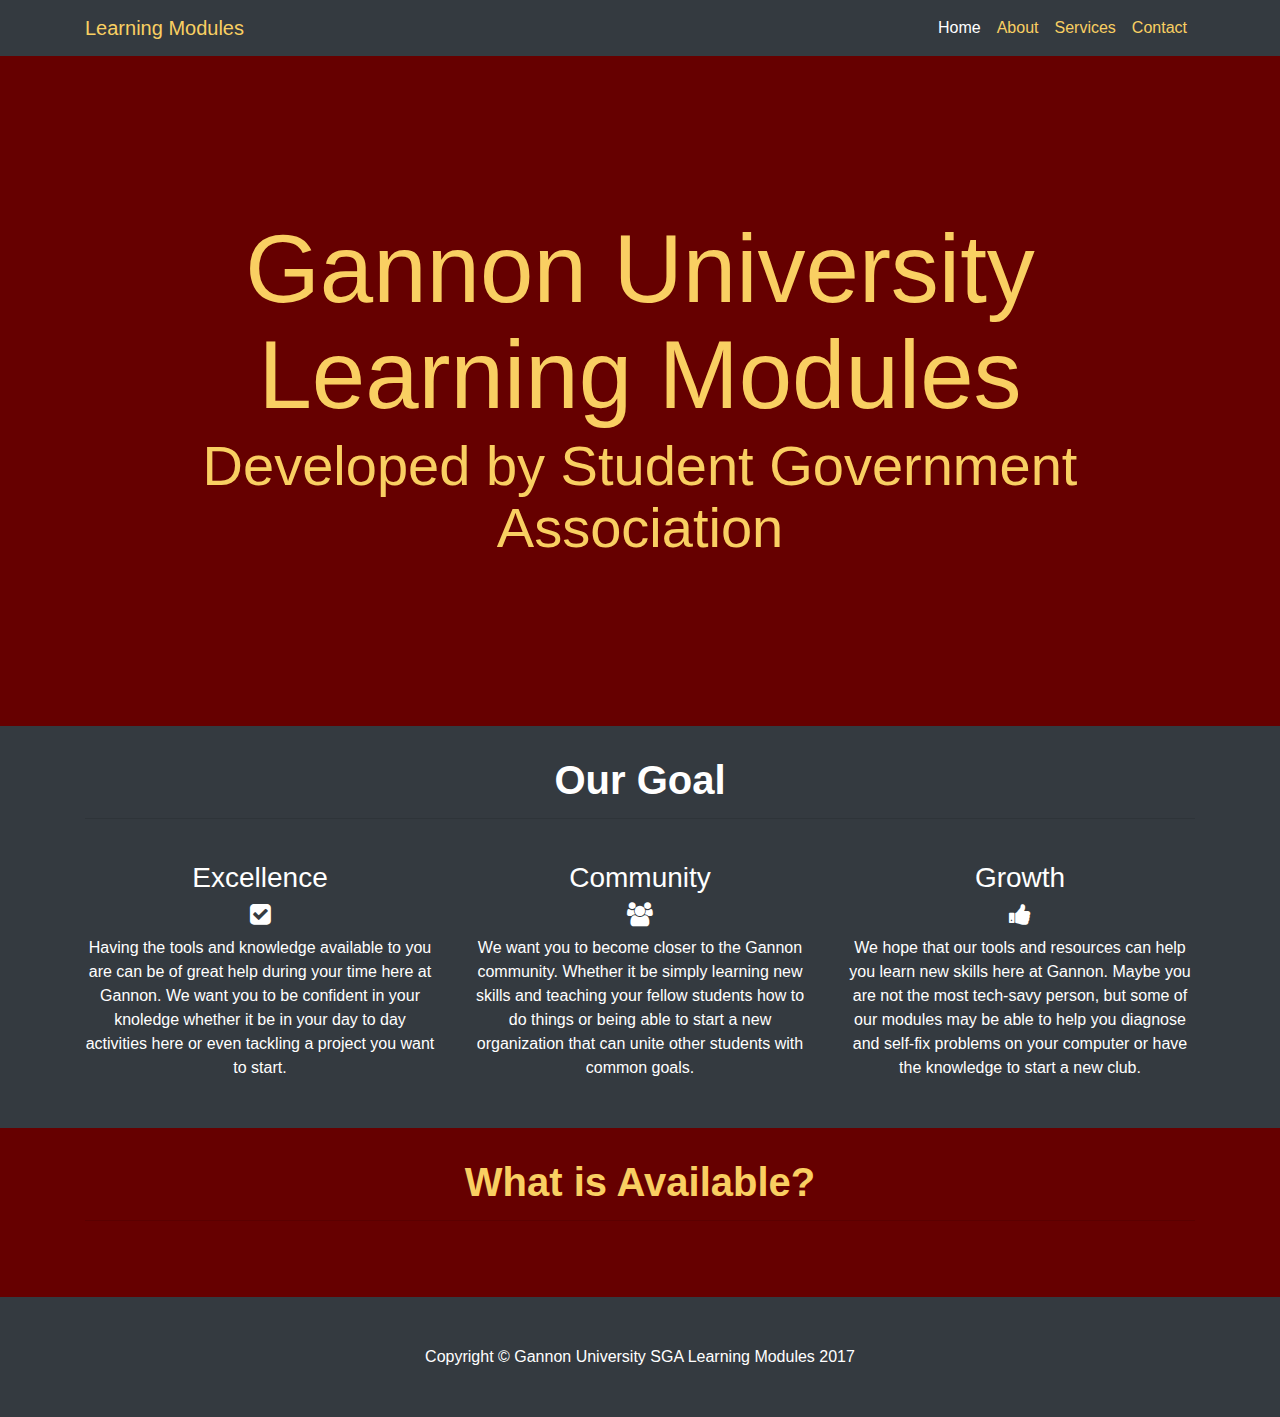
==== commit f1e94dbb: "Home Page Work" ====
--- a/LearningModulesSite/index.html
+++ b/LearningModulesSite/index.html
@@ -8,14 +8,15 @@
     <meta name="description" content="">
     <meta name="author" content="">
 
-    <title>One Page Wonder - Start Bootstrap Template</title>
+    <title>Gannon University - Learning Modules Home</title>
 
     <!-- Bootstrap core CSS -->
     <link href="vendor/bootstrap/css/bootstrap.min.css" rel="stylesheet">
 
     <!-- Custom styles for this template -->
     <link href="css/one-page-wonder.css" rel="stylesheet">
-
+    <link href="css/learning-modules-common.css" rel="stylesheet">
+    <link href="css/font-awesome/css/font-awesome.css" rel="stylesheet">
   </head>
 
   <body>
@@ -23,7 +24,7 @@
     <!-- Navigation -->
     <nav class="navbar navbar-expand-lg navbar-dark bg-dark fixed-top">
       <div class="container">
-        <a class="navbar-brand" href="#">Start Bootstrap</a>
+        <a class="navbar-brand" href="#"><span class="text-gold">Learning Modules</span></a>
         <button class="navbar-toggler" type="button" data-toggle="collapse" data-target="#navbarResponsive" aria-controls="navbarResponsive" aria-expanded="false" aria-label="Toggle navigation">
           <span class="navbar-toggler-icon"></span>
         </button>
@@ -35,13 +36,13 @@
               </a>
             </li>
             <li class="nav-item">
-              <a class="nav-link" href="#">About</a>
+              <a class="nav-link" href="#"><span class="text-gold">About</span></a>
             </li>
             <li class="nav-item">
-              <a class="nav-link" href="#">Services</a>
+              <a class="nav-link" href="#"><span class="text-gold">Services</span></a>
             </li>
             <li class="nav-item">
-              <a class="nav-link" href="#">Contact</a>
+              <a class="nav-link" href="#"><span class="text-gold">Contact</span></a>
             </li>
           </ul>
         </div>
@@ -50,14 +51,14 @@
 
     <header class="masthead">
       <div class="overlay">
-        <div class="container">
-          <h1 class="display-1 text-white">One Page Wonder</h1>
-          <h2 class="display-4 text-white">Will Rock Your Socks Off</h2>
+        <div class="container text-gold">
+          <h1 class="display-1">Gannon University Learning Modules</h1>
+          <h2 class="display-4">Developed by Student Government Association</h2>
         </div>
       </div>
     </header>
 
-    <section>
+    <!-- <section>
       <div class="container">
         <div class="row align-items-center">
           <div class="col-md-6 order-2">
@@ -109,12 +110,52 @@
           </div>
         </div>
       </div>
+    </section> -->
+    
+    <section class="page-section bg-dark">
+      <div class="container text-white">
+        <div class="text-center heading-section">
+          <h1><b>Our Goal</b></h1>
+          <hr>
+        </div>
+        <div class="row align-items-center text-center">
+          <div class="col-lg-4 col-xs-12">
+            <h3>Excellence</h3>
+            <h4><i class="fa fa-check-square" aria-hidden="true"></i></h4>
+            <p>Having the tools and knowledge available to you are can be of great help during your time here at Gannon.
+                We want you to be confident in your knoledge whether it be in your day to day activities here or even tackling a project you want to start.</p>
+          </div>
+          <div class="col-lg-4 col-xs-12">
+            <h3>Community</h3>
+            <h4><i class="fa fa-users" aria-hidden="true"></i></h4>
+            <p>We want you to become closer to the Gannon community.  Whether it be simply learning new skills and teaching your fellow students how to do things
+               or being able to start a new organization that can unite other students with common goals.
+            </p>
+          </div>
+          <div class="col-lg-4 col-xs-12">
+            <h3>Growth</h3>
+            <h4><i class="fa fa-thumbs-up" aria-hidden="true"></i></h4>
+            <p>We hope that our tools and resources can help you learn new skills here at Gannon.  Maybe you are not the most tech-savy person, but some of our
+               modules may be able to help you diagnose and self-fix problems on your computer or have the knowledge to start a new club.
+            </p>
+          </div>
+        </div>
+      </div>
+    </section>
+
+    <section class="page-section bg-maroon">
+        <div class="container text-gold">
+            <div class="text-center heading-section">
+              <h1><b>What is Available?</b></h1>
+              <hr>
+            </div>       
+        </div>
     </section>
 
     <!-- Footer -->
     <footer class="py-5 bg-dark">
       <div class="container">
-        <p class="m-0 text-center text-white">Copyright &copy; Your Website 2017</p>
+        <p class="m-0 text-center text-white">Copyright &copy; Gannon University SGA Learning Modules 2017</p>
       </div>
       <!-- /.container -->
     </footer>
--- a/LearningModulesSite/css/one-page-wonder.css
+++ b/LearningModulesSite/css/one-page-wonder.css
@@ -15,7 +15,8 @@
 }
 
 header.masthead {
-    background: url('https://unsplash.it/1900/1080?image=304') no-repeat center center scroll;
+    /*background: url('https://unsplash.it/1900/1080?image=304') no-repeat center center scroll;*/
+    background: #660000;
     -webkit-background-size: cover;
     -moz-background-size: cover;
     background-size: cover;
@@ -25,7 +26,6 @@
 header.masthead > .overlay {
     padding: 5rem 0;
     text-align: center;
-    background: rgba(0, 0, 0, 0.6);
 }
 
 @media (min-width: 992px) {
--- a/LearningModulesSite/css/learning-modules-common.css
+++ b/LearningModulesSite/css/learning-modules-common.css
@@ -0,0 +1,20 @@
+.page-section {
+    padding-top: 2.5%;
+    padding-bottom: 2.5%;
+}
+
+.heading-section {
+    padding-bottom: 2.5%;
+}
+
+.bg-maroon {
+    background: #660000;
+}
+
+.text-maroon {
+    color: #660000;
+}
+
+.text-gold {
+    color: #F9CF62;
+}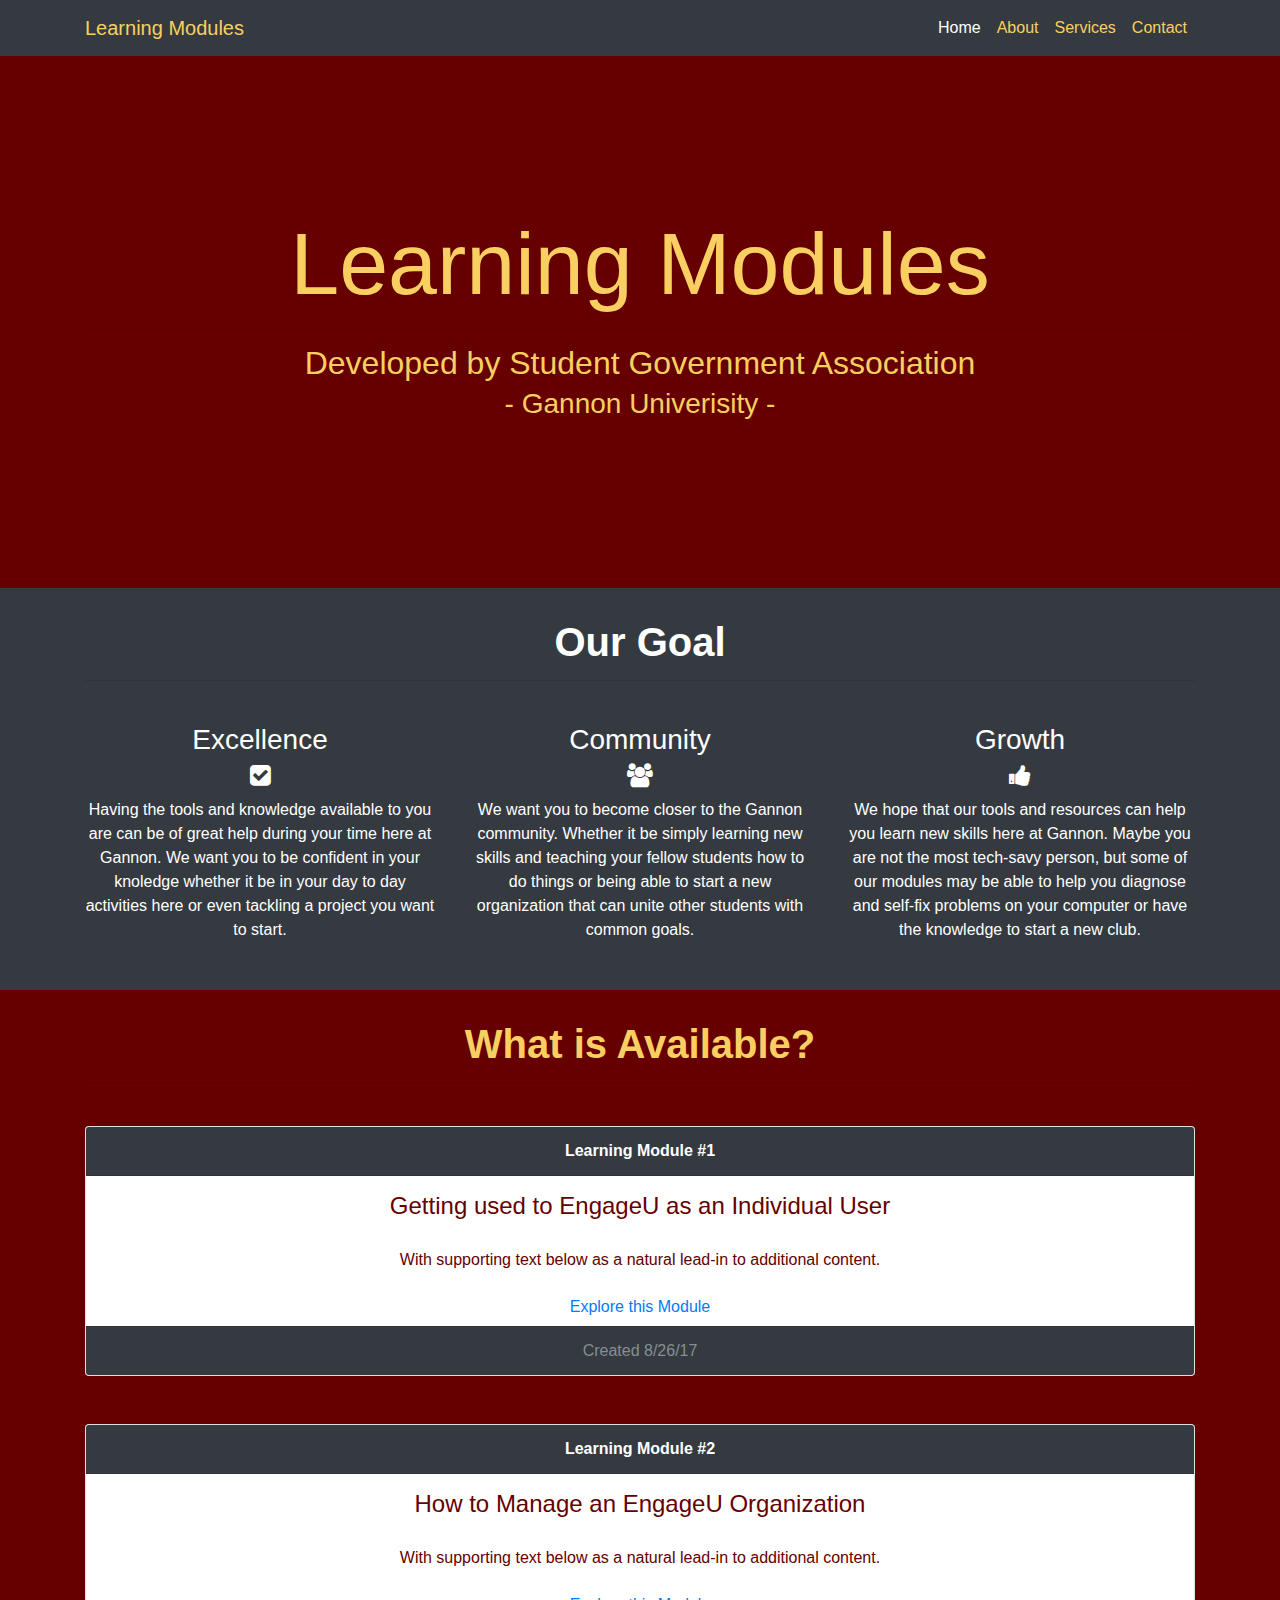
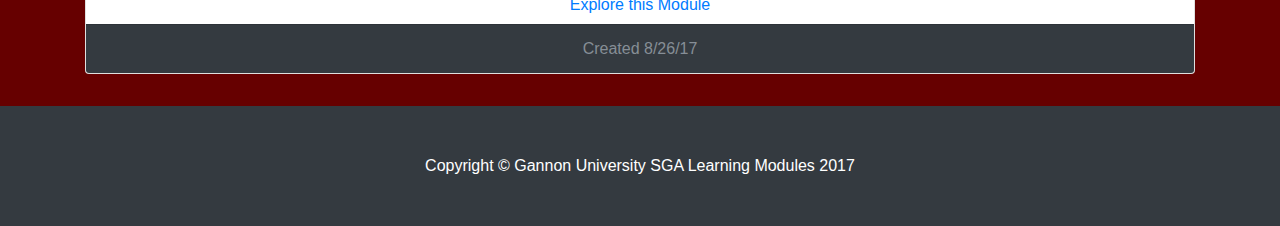
==== commit 0263fe06: "Touched up the 'Our Goal' section and created a card layout structure to display the features" ====
--- a/LearningModulesSite/index.html
+++ b/LearningModulesSite/index.html
@@ -1,8 +1,6 @@
 <!DOCTYPE html>
 <html lang="en">
-
   <head>
-
     <meta charset="utf-8">
     <meta name="viewport" content="width=device-width, initial-scale=1, shrink-to-fit=no">
     <meta name="description" content="">
@@ -17,10 +15,9 @@
     <link href="css/one-page-wonder.css" rel="stylesheet">
     <link href="css/learning-modules-common.css" rel="stylesheet">
     <link href="css/font-awesome/css/font-awesome.css" rel="stylesheet">
+    <link href="css/learning-modules-card-extras.css" rel="stylesheet">
   </head>
-
   <body>
-
     <!-- Navigation -->
     <nav class="navbar navbar-expand-lg navbar-dark bg-dark fixed-top">
       <div class="container">
@@ -48,70 +45,18 @@
         </div>
       </div>
     </nav>
-
+    <!-- Header -->
     <header class="masthead">
       <div class="overlay">
         <div class="container text-gold">
-          <h1 class="display-1">Gannon University Learning Modules</h1>
-          <h2 class="display-4">Developed by Student Government Association</h2>
+          <h1 class="display-2"><b>Learning Modules</b></h1>
+          <hr>
+          <h2 class="display-6">Developed by Student Government Association</h2>
+          <h3 class="display-6">- Gannon Univerisity -</h3>
         </div>
       </div>
     </header>
-
-    <!-- <section>
-      <div class="container">
-        <div class="row align-items-center">
-          <div class="col-md-6 order-2">
-            <div class="p-5">
-              <img class="img-fluid rounded-circle" src="https://unsplash.it/500/500?image=836" alt="">
-            </div>
-          </div>
-          <div class="col-md-6 order-1">
-            <div class="p-5">
-              <h2 class="display-4">For those about to rock...</h2>
-              <p>Lorem ipsum dolor sit amet, consectetur adipisicing elit. Quod aliquid, mollitia odio veniam sit iste esse assumenda amet aperiam exercitationem, ea animi blanditiis recusandae! Ratione voluptatum molestiae adipisci, beatae obcaecati.</p>
-            </div>
-          </div>
-        </div>
-      </div>
-    </section>
-
-    <section>
-      <div class="container">
-        <div class="row align-items-center">
-          <div class="col-md-6">
-            <div class="p-5">
-              <img class="img-fluid rounded-circle" src="https://unsplash.it/500/500?image=452" alt="">
-            </div>
-          </div>
-          <div class="col-md-6">
-            <div class="p-5">
-              <h2 class="display-4">We salute you!</h2>
-              <p>Lorem ipsum dolor sit amet, consectetur adipisicing elit. Quod aliquid, mollitia odio veniam sit iste esse assumenda amet aperiam exercitationem, ea animi blanditiis recusandae! Ratione voluptatum molestiae adipisci, beatae obcaecati.</p>
-            </div>
-          </div>
-        </div>
-      </div>
-    </section>
-
-    <section>
-      <div class="container">
-        <div class="row align-items-center">
-          <div class="col-md-6 order-2">
-            <div class="p-5">
-              <img class="img-fluid rounded-circle" src="https://unsplash.it/500/500?image=453" alt="">
-            </div>
-          </div>
-          <div class="col-md-6 order-1">
-            <div class="p-5">
-              <h2 class="display-4">Let there be rock!</h2>
-              <p>Lorem ipsum dolor sit amet, consectetur adipisicing elit. Quod aliquid, mollitia odio veniam sit iste esse assumenda amet aperiam exercitationem, ea animi blanditiis recusandae! Ratione voluptatum molestiae adipisci, beatae obcaecati.</p>
-            </div>
-          </div>
-        </div>
-      </div>
-    </section> -->
-    
+    <!-- Our Goal -->
     <section class="page-section bg-dark">
       <div class="container text-white">
         <div class="text-center heading-section">
@@ -142,14 +87,44 @@
         </div>
       </div>
     </section>
-
+    <!-- What's available?  The Learning Module Feaature cards are displayed here. -->
     <section class="page-section bg-maroon">
         <div class="container text-gold">
-            <div class="text-center heading-section">
-              <h1><b>What is Available?</b></h1>
-              <hr>
-            </div>       
+          <div class="text-center heading-section">
+            <h1><b>What is Available?</b></h1>
+            <hr>
+          </div>       
         </div>
+        <div class="container">
+          <div class="card text-center">
+            <div class="card-header bg-dark text-white">
+              <b>Learning Module #1</b>
+            </div>
+            <div class="card-block">
+              <h4 class="card-title card-header-display text-maroon">Getting used to EngageU as an Individual User</h4>
+              <p class="card-text text-maroon">With supporting text below as a natural lead-in to additional content.</p>
+              <a href="#" class="btn btn-square">Explore this Module</a>
+            </div>
+            <div class="card-footer text-muted bg-dark text-white">
+              Created 8/26/17
+            </div>
+          </div>
+          <br>
+          <br>
+          <div class="card text-center">
+              <div class="card-header bg-dark text-white">
+                <b>Learning Module #2</b>
+              </div>
+              <div class="card-block">
+                <h4 class="card-title card-header-display text-maroon">How to Manage an EngageU Organization</h4>
+                <p class="card-text text-maroon">With supporting text below as a natural lead-in to additional content.</p>
+                <a href="#" class="btn btn-square">Explore this Module</a>
+              </div>
+              <div class="card-footer text-muted bg-dark text-white">
+                Created 8/26/17
+              </div>
+            </div>
+        </div>   
     </section>
 
     <!-- Footer -->
@@ -166,5 +141,4 @@
     <script src="vendor/bootstrap/js/bootstrap.min.js"></script>
 
   </body>
-
 </html>
--- a/LearningModulesSite/css/learning-modules-common.css
+++ b/LearningModulesSite/css/learning-modules-common.css
@@ -11,6 +11,10 @@
     background: #660000;
 }
 
+.bg-gold {
+    background: #F9CF62;
+}
+
 .text-maroon {
     color: #660000;
 }
--- a/LearningModulesSite/css/learning-modules-card-extras.css
+++ b/LearningModulesSite/css/learning-modules-card-extras.css
@@ -0,0 +1,4 @@
+.card-header-display {
+    padding-top: 1.5%;
+    padding-bottom: 1.5%;
+}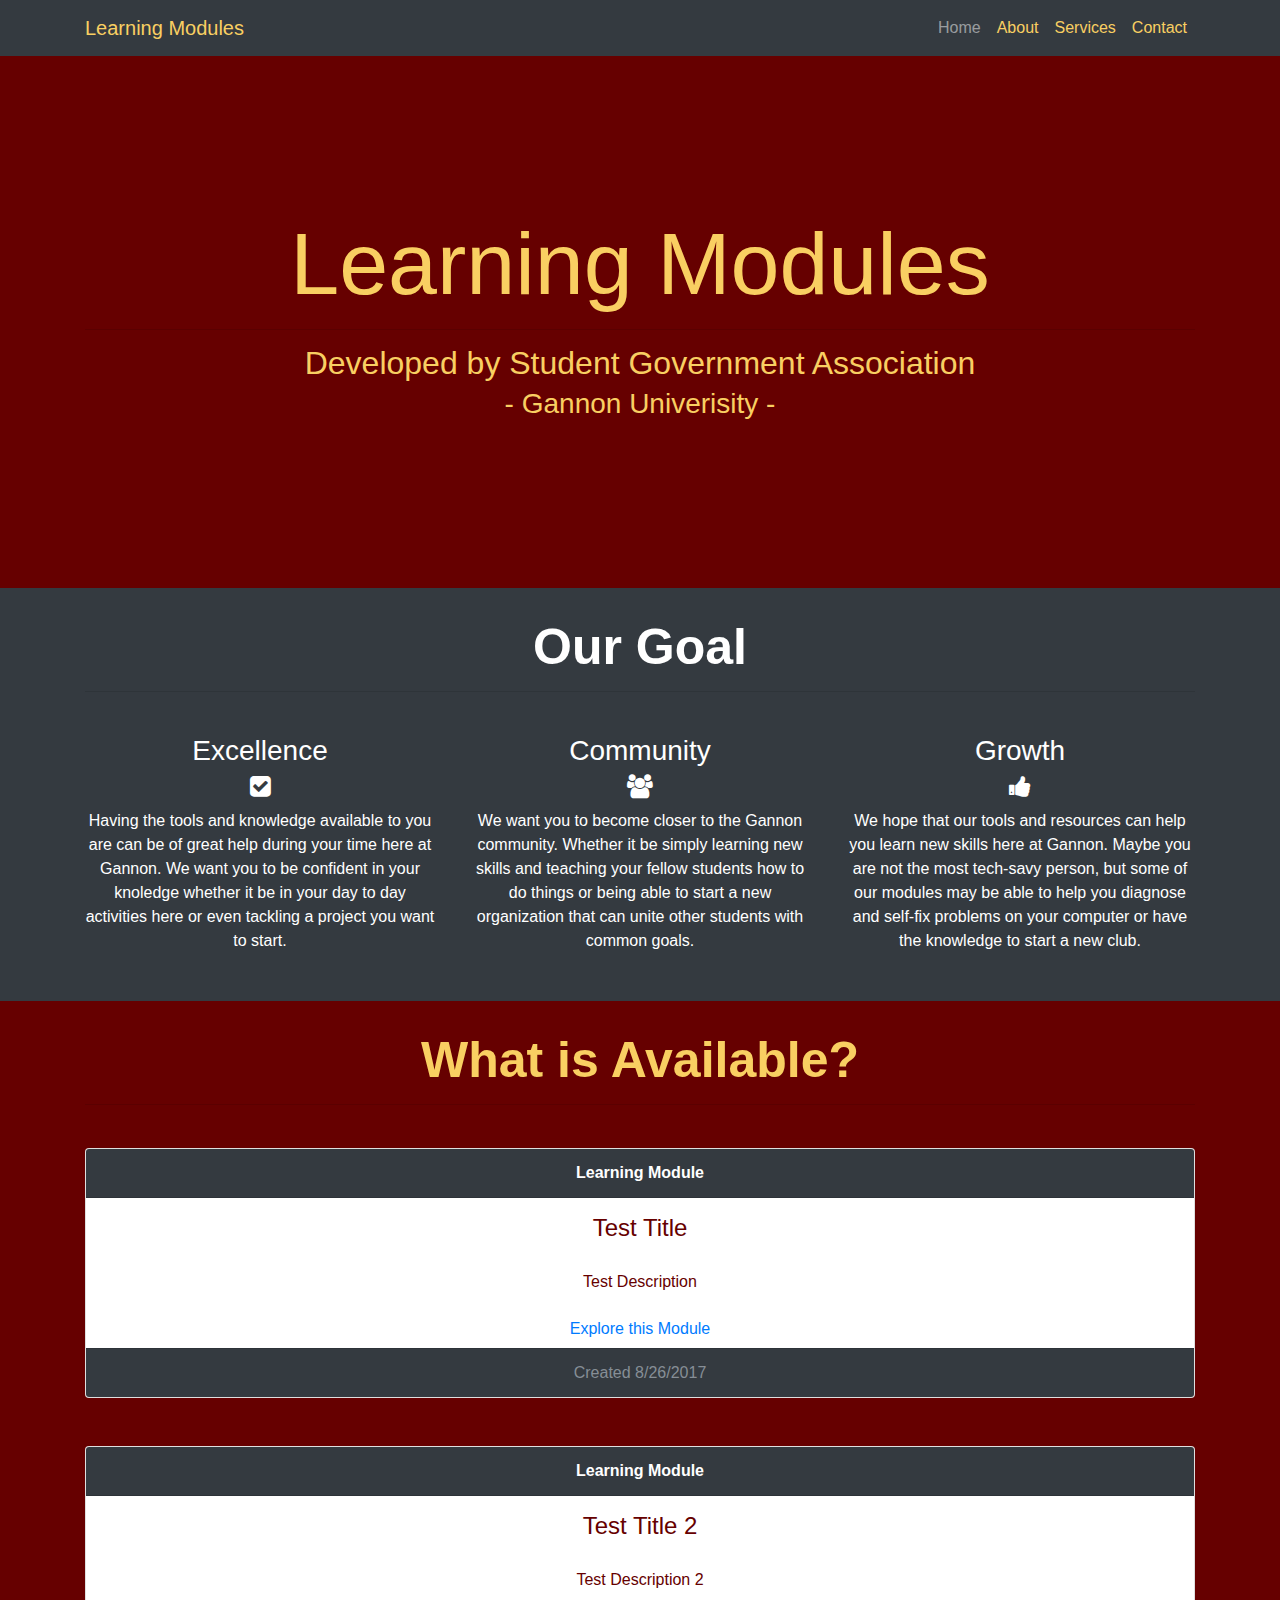
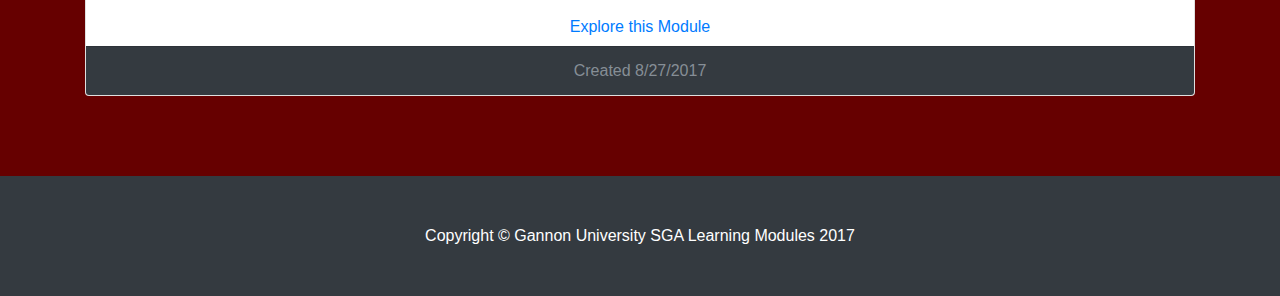
==== commit 2ca4204b: "Started Module" ====
--- a/LearningModulesSite/index.html
+++ b/LearningModulesSite/index.html
@@ -27,7 +27,7 @@
         </button>
         <div class="collapse navbar-collapse" id="navbarResponsive">
           <ul class="navbar-nav ml-auto">
-            <li class="nav-item active">
+            <li clalss="nav-item active">
               <a class="nav-link" href="#">Home
                 <span class="sr-only">(current)</span>
               </a>
@@ -45,6 +45,7 @@
         </div>
       </div>
     </nav>
+
     <!-- Header -->
     <header class="masthead">
       <div class="overlay">
@@ -56,11 +57,12 @@
         </div>
       </div>
     </header>
+
     <!-- Our Goal -->
     <section class="page-section bg-dark">
       <div class="container text-white">
         <div class="text-center heading-section">
-          <h1><b>Our Goal</b></h1>
+          <h1 class="heading-text">Our Goal</h1>
           <hr>
         </div>
         <div class="row align-items-center text-center">
@@ -87,44 +89,34 @@
         </div>
       </div>
     </section>
+
     <!-- What's available?  The Learning Module Feaature cards are displayed here. -->
     <section class="page-section bg-maroon">
         <div class="container text-gold">
           <div class="text-center heading-section">
-            <h1><b>What is Available?</b></h1>
+            <h1 class="heading-text">What is Available?</h1>
             <hr>
           </div>       
         </div>
-        <div class="container">
-          <div class="card text-center">
-            <div class="card-header bg-dark text-white">
-              <b>Learning Module #1</b>
-            </div>
-            <div class="card-block">
-              <h4 class="card-title card-header-display text-maroon">Getting used to EngageU as an Individual User</h4>
-              <p class="card-text text-maroon">With supporting text below as a natural lead-in to additional content.</p>
-              <a href="#" class="btn btn-square">Explore this Module</a>
-            </div>
-            <div class="card-footer text-muted bg-dark text-white">
-              Created 8/26/17
-            </div>
+        <div id="cardFeatureArea" class="container">
+          <div data-bind="foreach: cardFeatures">
+            <div class="card text-center">
+                <div class="card-header bg-dark text-white">
+                  <b>Learning Module</b>
+                </div>
+                <div class="card-block">
+                  <h4 class="card-title card-header-display text-maroon" data-bind="text: cardFeatureTitle"></h4>
+                  <p class="card-text text-maroon" data-bind="text: cardFeatureDescription"></p>
+                  <a class="btn btn-square" data-bind="attr: { href: exploreLink }">Explore this Module</a>
+                </div>
+                <div class="card-footer text-muted bg-dark text-white">
+                  Created <span data-bind="text: createdDate"><span>
+                </div>
+              </div>
+              <br>
+              <br>
           </div>
-          <br>
-          <br>
-          <div class="card text-center">
-              <div class="card-header bg-dark text-white">
-                <b>Learning Module #2</b>
-              </div>
-              <div class="card-block">
-                <h4 class="card-title card-header-display text-maroon">How to Manage an EngageU Organization</h4>
-                <p class="card-text text-maroon">With supporting text below as a natural lead-in to additional content.</p>
-                <a href="#" class="btn btn-square">Explore this Module</a>
-              </div>
-              <div class="card-footer text-muted bg-dark text-white">
-                Created 8/26/17
-              </div>
-            </div>
-        </div>   
+        </div>
     </section>
 
     <!-- Footer -->
@@ -140,5 +132,16 @@
     <script src="vendor/popper/popper.min.js"></script>
     <script src="vendor/bootstrap/js/bootstrap.min.js"></script>
 
+    <!--knockout include-->
+    <script src="scripts/knockout-3.4.2.js"></script>
+
+    <script src="scripts/view_models/index/cardFeature.js"></script>
+    <script src="scripts/view_models/index/indexViewModel.js"></script>
+    <script>
+      $(document).ready(function () {
+        var viewModel = new indexViewModel();
+        ko.applyBindings(viewModel, document.getElementById("cardFeatureArea"));
+      });
+    </script>
   </body>
 </html>
--- a/LearningModulesSite/css/learning-modules-common.css
+++ b/LearningModulesSite/css/learning-modules-common.css
@@ -1,6 +1,11 @@
 .page-section {
     padding-top: 2.5%;
     padding-bottom: 2.5%;
+}
+
+.heading-text {
+    font-size: 50px;
+    font-weight: bold;
 }
 
 .heading-section {
@@ -21,4 +26,14 @@
 
 .text-gold {
     color: #F9CF62;
+}
+
+.feature-list-item {
+    color: #660000;
+    font-weight: bold;
+}
+
+.fit-to-container {
+    width: 100%;
+    max-width: 100%;
 }